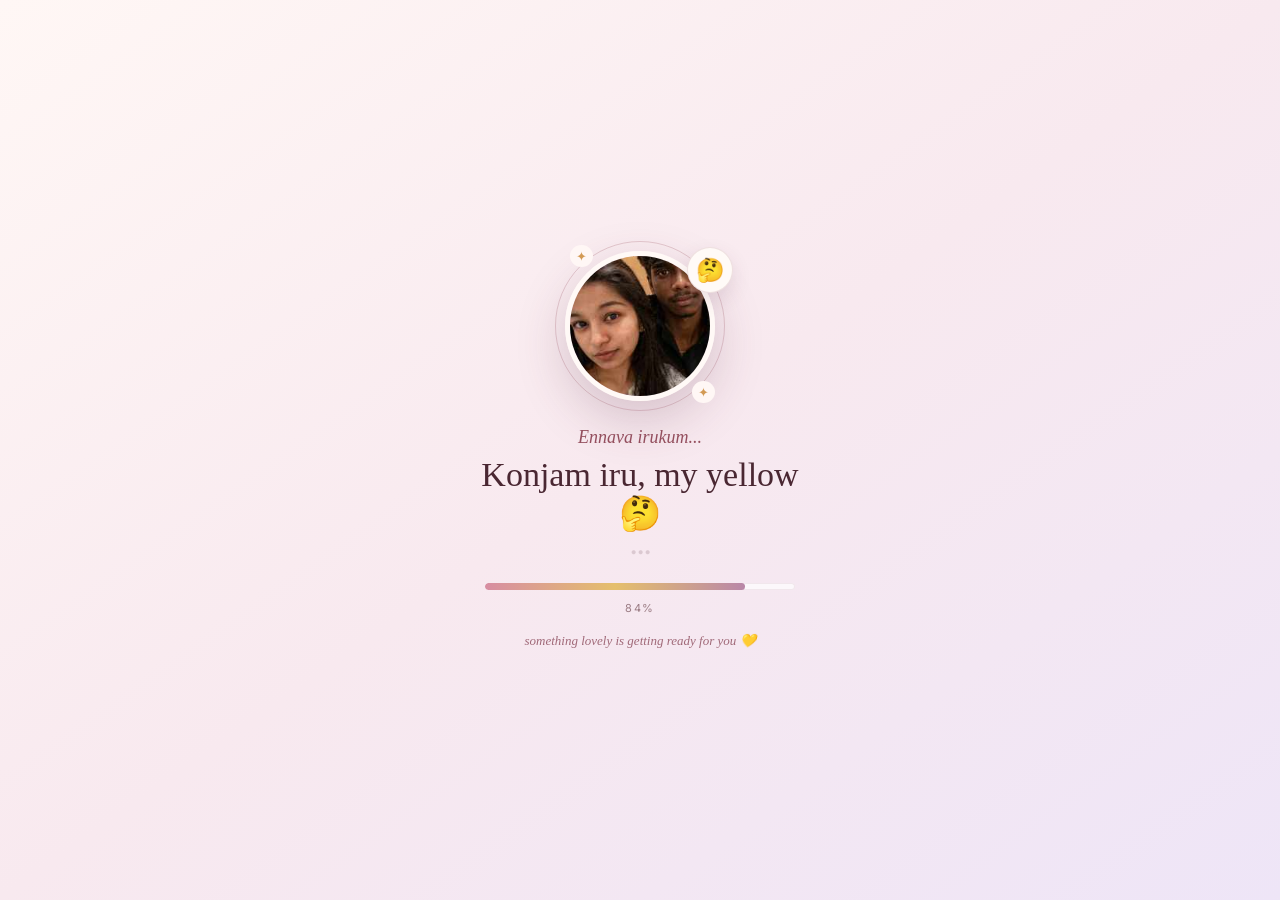
==== index.html @ ba5ed6c8 "Create exact backup snapshot from jus4u." ====
<!DOCTYPE html>
<html lang="en">
<head>
<meta charset="utf-8">
<meta name="viewport" content="width=device-width,initial-scale=1,viewport-fit=cover">
<meta name="theme-color" content="#FADED2">
<meta name="robots" content="noindex,nofollow">
<title>ONLY FOR MY GIRL💛</title>
<link rel="preconnect" href="https://fonts.googleapis.com">
<link rel="preconnect" href="https://fonts.gstatic.com" crossorigin>
<link href="https://fonts.googleapis.com/css2?family=Great+Vibes&family=Inter:wght@400;500&family=Playfair+Display:wght@400&display=swap" rel="stylesheet">
<style>
:root{--pink:#DC97A5;--pink2:#E8AAB5;--wine:#4A2732;--cream:#FFF9F6;--gold:#E8C66A;--bg:#FADED2}
*{box-sizing:border-box}
html,body{margin:0;min-height:100%;overflow-x:hidden;overflow-y:auto}
body{font-family:Inter,system-ui,sans-serif;color:var(--wine);background:var(--bg);-webkit-font-smoothing:antialiased}
#opening-loader{position:fixed;inset:0;z-index:999999;display:grid;place-items:center;background:linear-gradient(145deg,#fff7f5,#f8e9ef 50%,#eee5f7);transition:opacity .8s ease,visibility .8s ease}
#opening-loader.hide{opacity:0;visibility:hidden;pointer-events:none}
.loader-inner{text-align:center;width:min(88vw,390px);padding:24px}
.loader-photo-wrap{position:relative;width:150px;height:150px;margin:0 auto 26px}
.loader-ring{position:absolute;inset:-10px;border:1px solid rgba(150,80,95,.25);border-radius:50%;animation:spin 9s linear infinite}
.loader-ring:before,.loader-ring:after{content:'✦';position:absolute;color:#d39a54;background:#fff7f5;border-radius:50%;padding:3px 6px;font-size:13px}
.loader-ring:before{top:3px;left:14px}.loader-ring:after{right:9px;bottom:7px}
.loader-photo{width:100%;height:100%;object-fit:cover;border-radius:50%;border:5px solid #fff9f6;box-shadow:0 18px 50px rgba(90,45,70,.22);animation:floatPhoto 3.2s ease-in-out infinite}
.loader-think{position:absolute;right:-18px;top:-4px;width:46px;height:46px;border-radius:50%;display:grid;place-items:center;background:#fffaf7;border:1px solid rgba(150,80,95,.15);box-shadow:0 8px 20px rgba(90,45,70,.12);font-size:23px;animation:think 2s ease-in-out infinite}
.loader-kicker{font:italic 18px Georgia,serif;color:#96505f;margin-bottom:7px}
.loader-title{font:500 clamp(25px,7vw,34px)/1.15 Georgia,serif;color:#4a2732;margin:0}
.loader-sub{font-size:13px;color:#8c6d76;margin:10px 0 24px}
.loader-dots span{display:inline-block;animation:dot 1.2s infinite;opacity:.25}.loader-dots span:nth-child(2){animation-delay:.15s}.loader-dots span:nth-child(3){animation-delay:.3s}
.loader-progress{height:7px;width:min(78vw,310px);margin:auto;border-radius:999px;background:rgba(255,255,255,.72);overflow:hidden;box-shadow:inset 0 0 0 1px rgba(150,80,95,.1)}
.loader-bar{height:100%;width:0;background:linear-gradient(90deg,#d78da2,#e5bf6c,#b987a8);border-radius:999px;transition:width .1s linear}
.loader-percent{margin-top:11px;font-size:11px;letter-spacing:.16em;color:#9b7c84}
.loader-note{margin-top:18px;font:italic 13px Georgia,serif;color:#a06978}
@keyframes spin{to{transform:rotate(360deg)}}
@keyframes floatPhoto{0%,100%{transform:translateY(0)}50%{transform:translateY(-8px)}}
@keyframes think{0%,100%{transform:translateY(0) rotate(-5deg)}50%{transform:translateY(-6px) rotate(5deg)}}
@keyframes dot{0%,100%{opacity:.2;transform:translateY(0)}50%{opacity:1;transform:translateY(-3px)}}
@media(prefers-reduced-motion:reduce){#opening-loader *{animation:none!important}}

.page{position:relative;min-height:100svh;display:grid;place-items:center;overflow:hidden;background:radial-gradient(80% 55% at 50% 18%,rgba(255,249,246,.9),transparent 68%),radial-gradient(65% 50% at 10% 82%,rgba(220,151,165,.18),transparent 70%),radial-gradient(70% 55% at 94% 72%,rgba(232,198,106,.12),transparent 72%),linear-gradient(145deg,#FCE7DC 0%,#FADED2 45%,#F8D8CC 100%)}
.page:before{content:"";position:absolute;inset:-20%;background:radial-gradient(circle at 50% 48%,rgba(255,249,246,.42),transparent 38%);animation:breath 5s ease-in-out infinite;pointer-events:none}
.content{position:relative;z-index:2;width:min(92vw,760px);padding:28px 20px 34px;text-align:center}
.eyebrow{font-size:clamp(10px,1.7vw,12px);font-weight:500;letter-spacing:.34em;text-transform:uppercase;color:#96505F;margin:0 0 clamp(14px,2vw,24px)}
.title{font-family:"Playfair Display",Georgia,serif;font-size:clamp(40px,8.2vw,78px);font-weight:400;line-height:.98;letter-spacing:.01em;text-transform:uppercase;margin:0}
.name{font-family:"Great Vibes",cursive;font-size:clamp(62px,12.5vw,128px);line-height:.9;margin:7px 0 20px;background:linear-gradient(174deg,#E8AAB5,#DC97A5 35%,#BE7C8D 72%,#96505F);-webkit-background-clip:text;background-clip:text;-webkit-text-fill-color:transparent}
.badge{width:clamp(54px,6vw,68px);height:clamp(54px,6vw,68px);margin:0 auto 20px;border-radius:50%;display:grid;place-items:center;background:radial-gradient(circle at 32% 24%,#F0BFC6,#DC97A5 58%,#C98695);box-shadow:0 22px 42px -20px rgba(74,39,50,.45),inset 0 2px 7px rgba(255,255,255,.45);animation:float 3s ease-in-out infinite}
.badge svg{width:43%;fill:var(--cream)}
.message{font-size:clamp(14px,1.55vw,17px);line-height:1.65;max-width:48ch;margin:0 auto;color:rgba(74,39,50,.9)}
.signature{font-size:clamp(9px,1.2vw,11px);letter-spacing:.3em;text-transform:uppercase;color:#96505F;margin:18px 0 22px}
.divider{height:1px;width:70px;margin:0 auto 20px;background:linear-gradient(90deg,transparent,var(--pink),var(--gold),transparent)}
.enter{display:inline-flex;align-items:center;justify-content:center;gap:12px;min-height:54px;padding:16px 36px;border:0;border-radius:999px;cursor:pointer;text-decoration:none;color:var(--cream);font-size:11px;font-weight:500;letter-spacing:.28em;text-transform:uppercase;background:linear-gradient(140deg,#E7A9B4,#DC97A5 48%,#CE8A99);box-shadow:0 18px 38px -16px rgba(220,151,165,.9);animation:beckon 1.8s ease-in-out infinite;transition:transform .35s ease,box-shadow .35s ease}
.enter:hover{transform:translateY(-3px) scale(1.035);box-shadow:0 25px 48px -14px rgba(220,151,165,1)}
.enter:active{transform:scale(.97)}
.enter:focus-visible{outline:2px solid var(--wine);outline-offset:5px}
.heart{font-size:17px;line-height:1}
.content>*{opacity:0;filter:blur(9px);will-change:opacity,transform,filter}
.eyebrow{transform:translate3d(0,-18px,0);animation:openingDown .95s cubic-bezier(.19,.78,.22,1) .12s forwards}
.title{transform:translate3d(0,24px,0);animation:openingUp 1.15s cubic-bezier(.19,.78,.22,1) .34s forwards}
.name{transform:translate3d(0,28px,0) scale(.96);animation:nameReveal 1.45s cubic-bezier(.16,.82,.18,1) .62s forwards}
.badge{transform:translate3d(0,18px,0) scale(.72);animation:badgeReveal 1s cubic-bezier(.17,.86,.22,1) 1.02s forwards,float 3s ease-in-out 2.15s infinite}
.message{transform:translate3d(0,20px,0);animation:openingUp 1s cubic-bezier(.19,.78,.22,1) 1.25s forwards}
.signature{transform:translate3d(0,16px,0);animation:openingUp .9s cubic-bezier(.19,.78,.22,1) 1.48s forwards}
.divider{transform:scaleX(0);filter:blur(2px);transform-origin:center;animation:lineReveal .85s cubic-bezier(.2,.8,.2,1) 1.67s forwards}
.enter{transform:translate3d(0,24px,0) scale(.94);animation:buttonReveal 1s cubic-bezier(.17,.86,.22,1) 1.84s forwards,beckon 1.8s ease-in-out 2.9s infinite}
.heart{display:inline-block;animation:heartPulse 1.4s ease-in-out 3.05s infinite}
@keyframes openingDown{0%{opacity:0;filter:blur(9px);transform:translate3d(0,-18px,0);letter-spacing:.52em}100%{opacity:1;filter:blur(0);transform:translate3d(0,0,0);letter-spacing:.34em}}
@keyframes openingUp{0%{opacity:0;filter:blur(9px);transform:translate3d(0,24px,0)}100%{opacity:1;filter:blur(0);transform:translate3d(0,0,0)}}
@keyframes nameReveal{0%{opacity:0;filter:blur(12px);transform:translate3d(0,30px,0) scale(.94)}55%{opacity:1;filter:blur(0);transform:translate3d(0,-3px,0) scale(1.012)}100%{opacity:1;filter:blur(0);transform:translate3d(0,0,0) scale(1)}}
@keyframes badgeReveal{0%{opacity:0;filter:blur(10px);transform:translate3d(0,18px,0) scale(.72)}70%{opacity:1;filter:blur(0);transform:translate3d(0,-2px,0) scale(1.06)}100%{opacity:1;filter:blur(0);transform:translate3d(0,0,0) scale(1)}}
@keyframes lineReveal{0%{opacity:0;filter:blur(2px);transform:scaleX(0)}100%{opacity:1;filter:blur(0);transform:scaleX(1)}}
@keyframes buttonReveal{0%{opacity:0;filter:blur(9px);transform:translate3d(0,24px,0) scale(.94)}70%{opacity:1;filter:blur(0);transform:translate3d(0,-2px,0) scale(1.025)}100%{opacity:1;filter:blur(0);transform:translate3d(0,0,0) scale(1)}}
@keyframes heartPulse{0%,100%{transform:scale(1) rotate(0)}35%{transform:scale(1.22) rotate(-4deg)}55%{transform:scale(1) rotate(3deg)}}
.petal{position:absolute;z-index:1;pointer-events:none;width:clamp(9px,1.6vw,15px);height:clamp(14px,2.4vw,22px);border-radius:100% 0 100% 0;background:linear-gradient(145deg,#F4C5CD,#DC97A5);opacity:.55;animation:fall linear infinite}
.p1{left:7%;top:-5%;animation-duration:10s;animation-delay:-2s}.p2{left:18%;top:-8%;animation-duration:13s;animation-delay:-8s}.p3{left:34%;top:-10%;animation-duration:11s;animation-delay:-4s}.p4{left:53%;top:-6%;animation-duration:14s;animation-delay:-11s}.p5{left:71%;top:-9%;animation-duration:12s;animation-delay:-6s}.p6{left:89%;top:-4%;animation-duration:15s;animation-delay:-10s}
.spark{position:absolute;width:7px;height:7px;border-radius:50%;background:var(--gold);opacity:.4;animation:twinkle 2.8s ease-in-out infinite}.s1{left:17%;top:30%}.s2{right:13%;top:25%;animation-delay:.8s}.s3{left:11%;bottom:22%;animation-delay:1.4s}.s4{right:18%;bottom:18%;animation-delay:2s}
@keyframes fall{0%{transform:translate3d(0,-10vh,0) rotate(0);opacity:0}12%{opacity:.6}50%{transform:translate3d(45px,52vh,0) rotate(170deg)}100%{transform:translate3d(-25px,115vh,0) rotate(350deg);opacity:0}}
@keyframes float{0%,100%{transform:translateY(0)}50%{transform:translateY(-7px)}}
@keyframes beckon{0%,100%{transform:translateY(0) scale(1)}50%{transform:translateY(-4px) scale(1.045);box-shadow:0 22px 46px -14px rgba(220,151,165,1),0 0 0 10px rgba(220,151,165,.11)}}
@keyframes breath{0%,100%{transform:scale(1);opacity:.65}50%{transform:scale(1.06);opacity:1}}
@keyframes twinkle{0%,100%{transform:scale(.6);opacity:.2}50%{transform:scale(1.35);opacity:.75}}
@media(max-width:520px){.content{padding:24px 18px 30px}.name{margin-top:5px;margin-bottom:20px}.message{max-width:34ch}.signature{margin:17px 0 21px}.enter{min-height:56px;padding:17px 30px;letter-spacing:.22em}}
@media(max-height:760px) and (min-width:521px){.content{padding-block:18px}.eyebrow{margin-bottom:12px}.name{margin-bottom:14px}.badge{margin-bottom:14px}.message{line-height:1.5}.signature{margin:12px 0 16px}.divider{margin-bottom:15px}.enter{min-height:50px;padding:14px 32px}}
@media(prefers-reduced-motion:reduce){.content>*{opacity:1!important;filter:none!important;transform:none!important;animation:none!important}.badge,.enter,.heart{animation:none!important}*,*:before,*:after{transition:none!important}}
</style>
</head>
<body>
<div id="opening-loader" aria-label="Loading your surprise">
  <div class="loader-inner">
    <div class="loader-photo-wrap"><div class="loader-ring"></div><img class="loader-photo" src="/assets/bhavanika.jpg" alt=""><div class="loader-think">🤔</div></div>
    <div class="loader-kicker">Ennava irukum...</div>
    <h2 class="loader-title">Konjam iru, my yellow 🤔</h2>
    <div class="loader-sub"><span class="loader-dots"><span>•</span><span>•</span><span>•</span></span></div>
    <div class="loader-progress"><div class="loader-bar"></div></div>
    <div class="loader-percent">0%</div>
    <div class="loader-note">something lovely is getting ready for you 💛</div>
  </div>
</div>
<main class="page">
  <span class="petal p1"></span><span class="petal p2"></span><span class="petal p3"></span><span class="petal p4"></span><span class="petal p5"></span><span class="petal p6"></span>
  <span class="spark s1"></span><span class="spark s2"></span><span class="spark s3"></span><span class="spark s4"></span>
  <section class="content" aria-label="Birthday welcome">
    <p class="eyebrow">A little celebration for you 🌸</p>
    <h1 class="title">Happy Birthday</h1>
    <p class="name">Bhavanika</p>
    <div class="badge" aria-hidden="true"><svg viewBox="0 0 32 30"><path d="M16 29S1.6 20.2 1.6 10.8C1.6 5.6 5.6 1.8 10.3 1.8c3 0 5 1.6 5.7 3.2.7-1.6 2.7-3.2 5.7-3.2 4.7 0 8.7 3.8 8.7 9C30.4 20.2 16 29 16 29z"/></svg></div>
    <p class="message">You make every ordinary day feel beautiful.<br>Today is all about celebrating the beautiful person you are.</p>
    <p class="signature">With all my love, always</p>
    <div class="divider" aria-hidden="true"></div>
    <a class="enter" href="main.html" aria-label="Enter the birthday celebration">Let's begin <span class="heart">💗</span></a>
  </section>
</main>
<script>
(function(){
  var loader=document.getElementById('opening-loader');
  var bar=loader.querySelector('.loader-bar');
  var pct=loader.querySelector('.loader-percent');
  var start=performance.now(), duration=4200;
  function tick(now){
    var p=Math.min(1,(now-start)/duration);
    var eased=1-Math.pow(1-p,3);
    var value=Math.floor(eased*100);
    bar.style.width=value+'%'; pct.textContent=value+'%';
    if(p<1){requestAnimationFrame(tick)}else{setTimeout(function(){loader.classList.add('hide');setTimeout(function(){loader.remove()},900)},350)}
  }
  requestAnimationFrame(tick);
})();
</script>
</body>
</html>
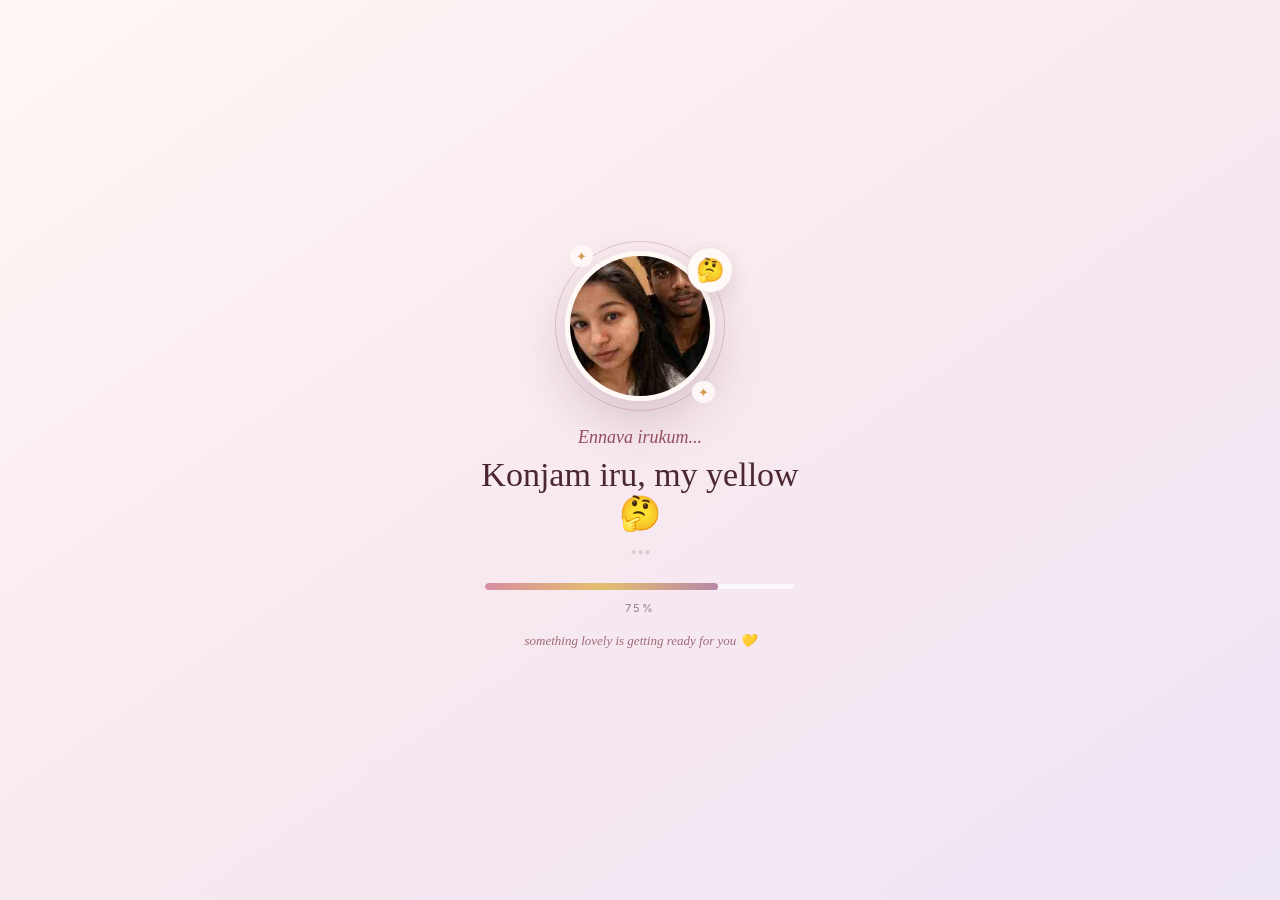
==== commit 3091cec8: "Add memory popup and reliable NO interaction" ====
--- a/index.html
+++ b/index.html
@@ -125,5 +125,123 @@
   requestAnimationFrame(tick);
 })();
 </script>
+<!-- MEMORY-POPUP-NO-FIX-V1 -->
+<style>
+  #myyellow-memory-popup{position:fixed;inset:0;z-index:100000;display:grid;place-items:center;padding:22px;background:rgba(74,39,50,.30);backdrop-filter:blur(9px);-webkit-backdrop-filter:blur(9px);opacity:0;pointer-events:none;transition:opacity .45s ease}
+  #myyellow-memory-popup.on{opacity:1;pointer-events:auto}
+  #myyellow-memory-popup .mp-card{width:min(92vw,520px);padding:34px 26px 28px;text-align:center;border-radius:28px;background:linear-gradient(160deg,#fffaf7,#f8ded5);border:1px solid rgba(220,151,165,.55);box-shadow:0 35px 90px -35px rgba(74,39,50,.65);transform:translateY(24px) scale(.94);transition:transform .6s cubic-bezier(.16,1,.3,1)}
+  #myyellow-memory-popup.on .mp-card{transform:none}
+  #myyellow-memory-popup .mp-heart{font-size:42px;line-height:1;margin-bottom:12px}
+  #myyellow-memory-popup h3{margin:0;font:400 clamp(30px,6vw,48px) var(--serif);color:#4A2732}
+  #myyellow-memory-popup p{margin:14px auto 24px;max-width:38ch;font:400 15.5px/1.75 var(--sans);color:rgba(74,39,50,.84)}
+  #myyellow-memory-popup button{min-height:54px;padding:16px 32px;border:0;border-radius:999px;cursor:pointer;color:#FFF9F6;background:linear-gradient(140deg,#E7A9B4,#DC97A5 48%,#CE8A99);box-shadow:0 18px 38px -16px rgba(220,151,165,.95);font:500 11px var(--sans);letter-spacing:.20em;text-transform:uppercase}
+  #myyellow-memory-popup button:hover{transform:translateY(-2px) scale(1.03)}
+  #myyellow-memory-popup .mp-close{display:block;margin:16px auto 0;background:none;box-shadow:none;color:#96505F;min-height:auto;padding:8px;font-size:10px;letter-spacing:.14em}
+  @media(max-width:520px){#myyellow-memory-popup .mp-card{padding:30px 20px 24px}#myyellow-memory-popup p{font-size:14px}}
+</style>
+<div id="myyellow-memory-popup" aria-hidden="true">
+  <div class="mp-card" role="dialog" aria-modal="true" aria-labelledby="mp-title">
+    <div class="mp-heart">💗</div>
+    <h3 id="mp-title">One little memory…</h3>
+    <p>I wanted you to pause here for a second. This photo means a little more to me than just a photo. Keep it close, my love. ✨</p>
+    <button type="button" id="mp-open">Open the next part 💕</button>
+    <button type="button" class="mp-close" id="mp-close">Not yet</button>
+  </div>
+</div>
+<script>
+(function(){
+  'use strict';
+  var popup,openBtn,closeBtn,photo,proposal,memory,opened=false,noClicks=0,noBusy=false;
+  function ready(){
+    popup=document.getElementById('myyellow-memory-popup');
+    openBtn=document.getElementById('mp-open');
+    closeBtn=document.getElementById('mp-close');
+    photo=document.getElementById('my-scratch-photo');
+    proposal=document.getElementById('proposal');
+    memory=document.getElementById('memory');
+    if(!popup||!openBtn)return false;
+
+    function hidePopup(){popup.classList.remove('on');popup.setAttribute('aria-hidden','true')}
+    function showPopup(){
+      if(opened)return;
+      popup.classList.add('on');popup.setAttribute('aria-hidden','false');
+      setTimeout(function(){openBtn.focus({preventScroll:true})},120);
+    }
+    function reveal(){
+      if(opened)return;opened=true;hidePopup();
+      if(memory){memory.style.setProperty('display','none','important');memory.style.opacity='0'}
+      if(proposal){
+        proposal.classList.remove('my-proposal-hidden');
+        proposal.classList.add('my-proposal-revealed');
+        proposal.style.setProperty('display','block','important');
+        proposal.style.opacity='0';proposal.style.filter='blur(8px)';proposal.style.transform='translateY(26px)';
+        requestAnimationFrame(function(){
+          proposal.style.transition='opacity .75s ease,transform .75s ease,filter .75s ease';
+          proposal.style.opacity='1';proposal.style.filter='none';proposal.style.transform='none';
+          setTimeout(function(){proposal.scrollIntoView({behavior:'smooth',block:'center'})},90);
+        });
+      }
+      try{if(window.NoButton&&typeof window.NoButton.init==='function')window.NoButton.init()}catch(e){}
+    }
+    openBtn.addEventListener('click',reveal);
+    closeBtn.addEventListener('click',hidePopup);
+
+    /* Highest-level capture: this runs before the older memory handlers. */
+    document.addEventListener('click',function(e){
+      var t=e.target;
+      if(t&&t.closest&&photo&&t.closest('#my-scratch-photo')){
+        e.preventDefault();e.stopImmediatePropagation();showPopup();return;
+      }
+    },true);
+    document.addEventListener('touchend',function(e){
+      var t=e.target;
+      if(t&&t.closest&&photo&&t.closest('#my-scratch-photo')){
+        e.preventDefault();e.stopImmediatePropagation();showPopup();
+      }
+    },{capture:true,passive:false});
+
+    function moveNo(no){
+      var arena=document.getElementById('arena');
+      if(!arena)return;
+      var w=Math.max(120,Math.min(240,arena.clientWidth*.42));
+      var h=Math.max(90,Math.min(150,arena.clientHeight*.55));
+      var dx=(Math.random()-.5)*w,dy=(Math.random()-.5)*h;
+      no.style.transition='transform .5s cubic-bezier(.16,1,.3,1)';
+      no.style.transform='translate('+dx.toFixed(0)+'px,'+dy.toFixed(0)+'px) rotate('+(Math.random()*20-10).toFixed(1)+'deg)';
+    }
+    function catFallback(no){
+      if(noBusy)return;noBusy=true;
+      try{
+        if(window.Cat&&typeof window.Cat.appearCenter==='function'){
+          window.Cat.appearCenter().then(function(){
+            if(typeof window.Cat.leapTo==='function')return window.Cat.leapTo(no,{arc:190,spin:18,duration:900});
+          }).then(function(){
+            if(window.Cat&&typeof window.Cat.setMood==='function')window.Cat.setMood('sad');
+            if(window.Cat&&typeof window.Cat.say==='function')window.Cat.say(["This isn't fair… 😿","Please? For me? 🥺","You're breaking my heart… 💔"]);
+            noBusy=false;
+          }).catch(function(){noBusy=false});
+        }else noBusy=false;
+      }catch(e){noBusy=false}
+    }
+    document.addEventListener('click',function(e){
+      var no=e.target&&e.target.closest?e.target.closest('#btnNo'):null;
+      if(!no||noBusy)return;
+      e.preventDefault();e.stopImmediatePropagation();
+      noClicks++;moveNo(no);
+      if(noClicks>=2){noClicks=0;catFallback(no)}
+    },true);
+    document.addEventListener('touchend',function(e){
+      var no=e.target&&e.target.closest?e.target.closest('#btnNo'):null;
+      if(!no||noBusy)return;
+      e.preventDefault();e.stopImmediatePropagation();
+      noClicks++;moveNo(no);
+      if(noClicks>=2){noClicks=0;catFallback(no)}
+    },{capture:true,passive:false});
+
+    return true;
+  }
+  if(document.readyState==='loading')document.addEventListener('DOMContentLoaded',ready,{once:true});else ready();
+})();
+</script>
 </body>
 </html>
